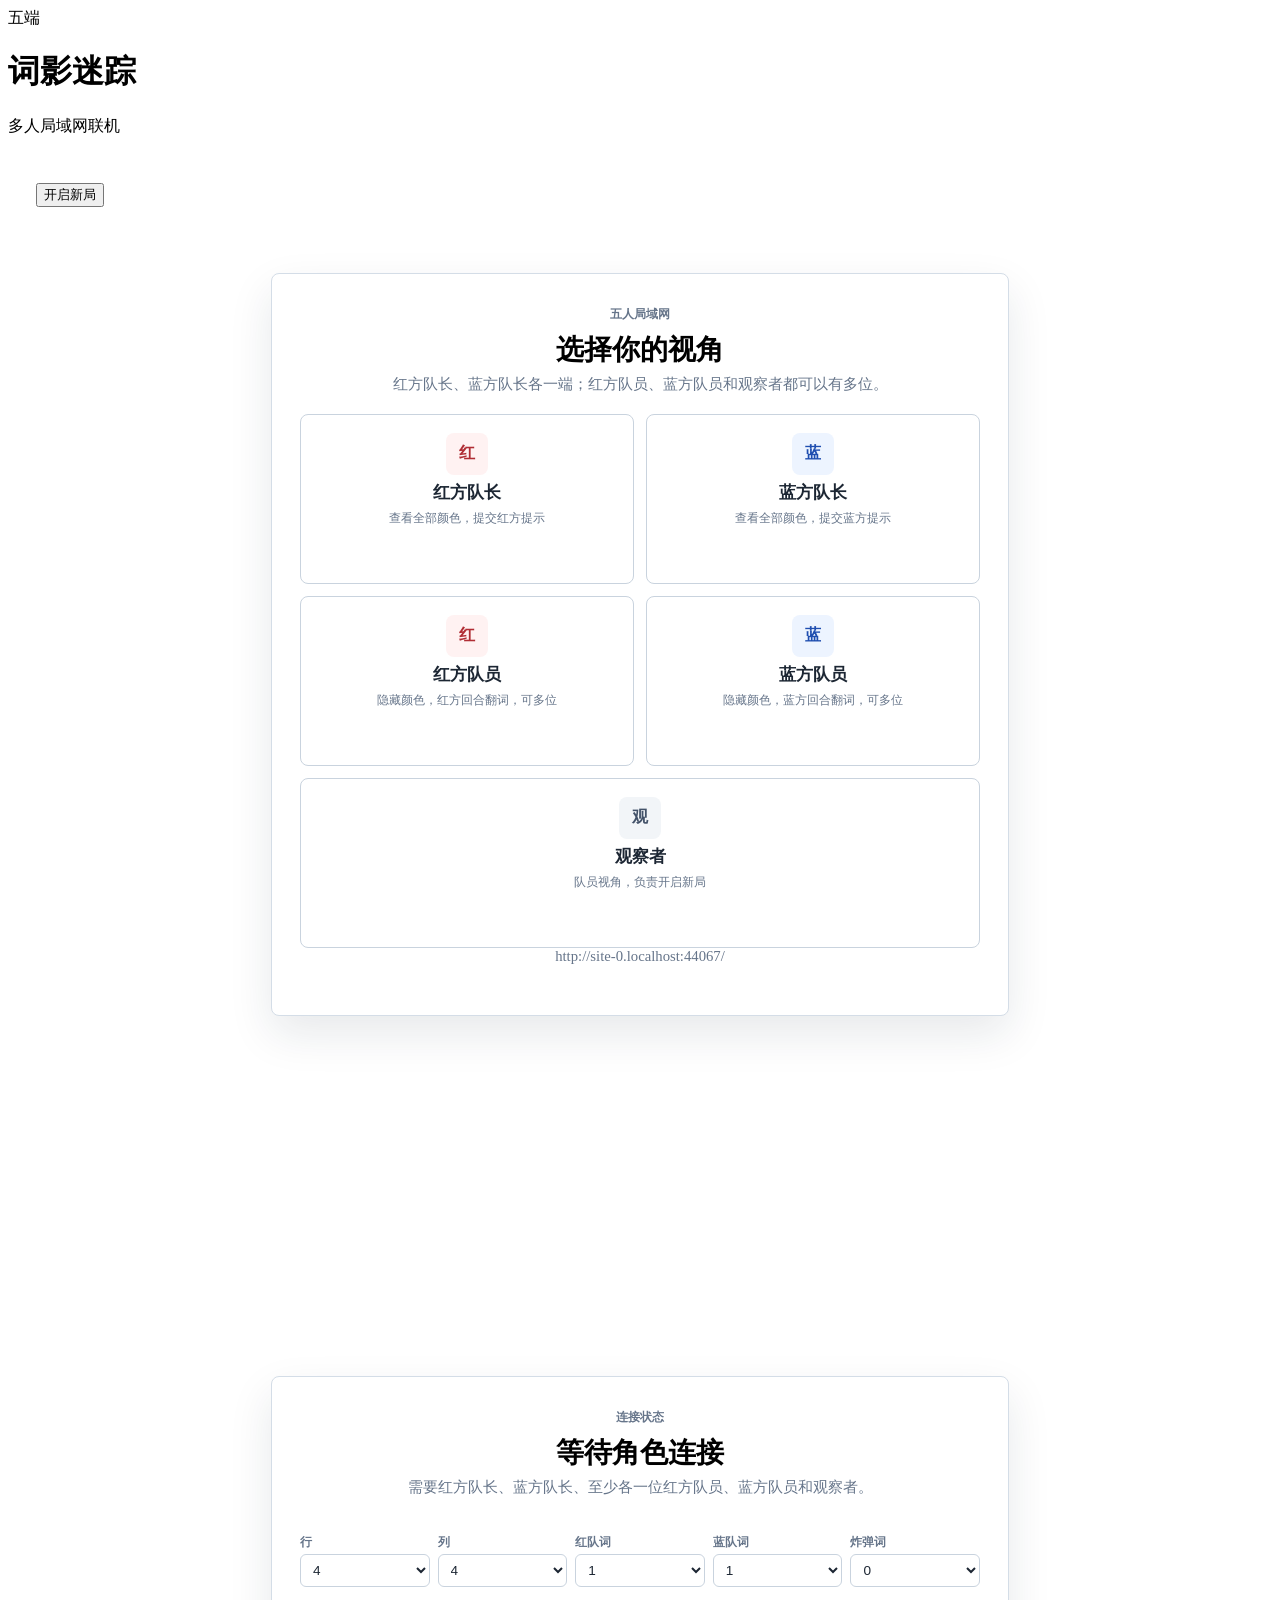
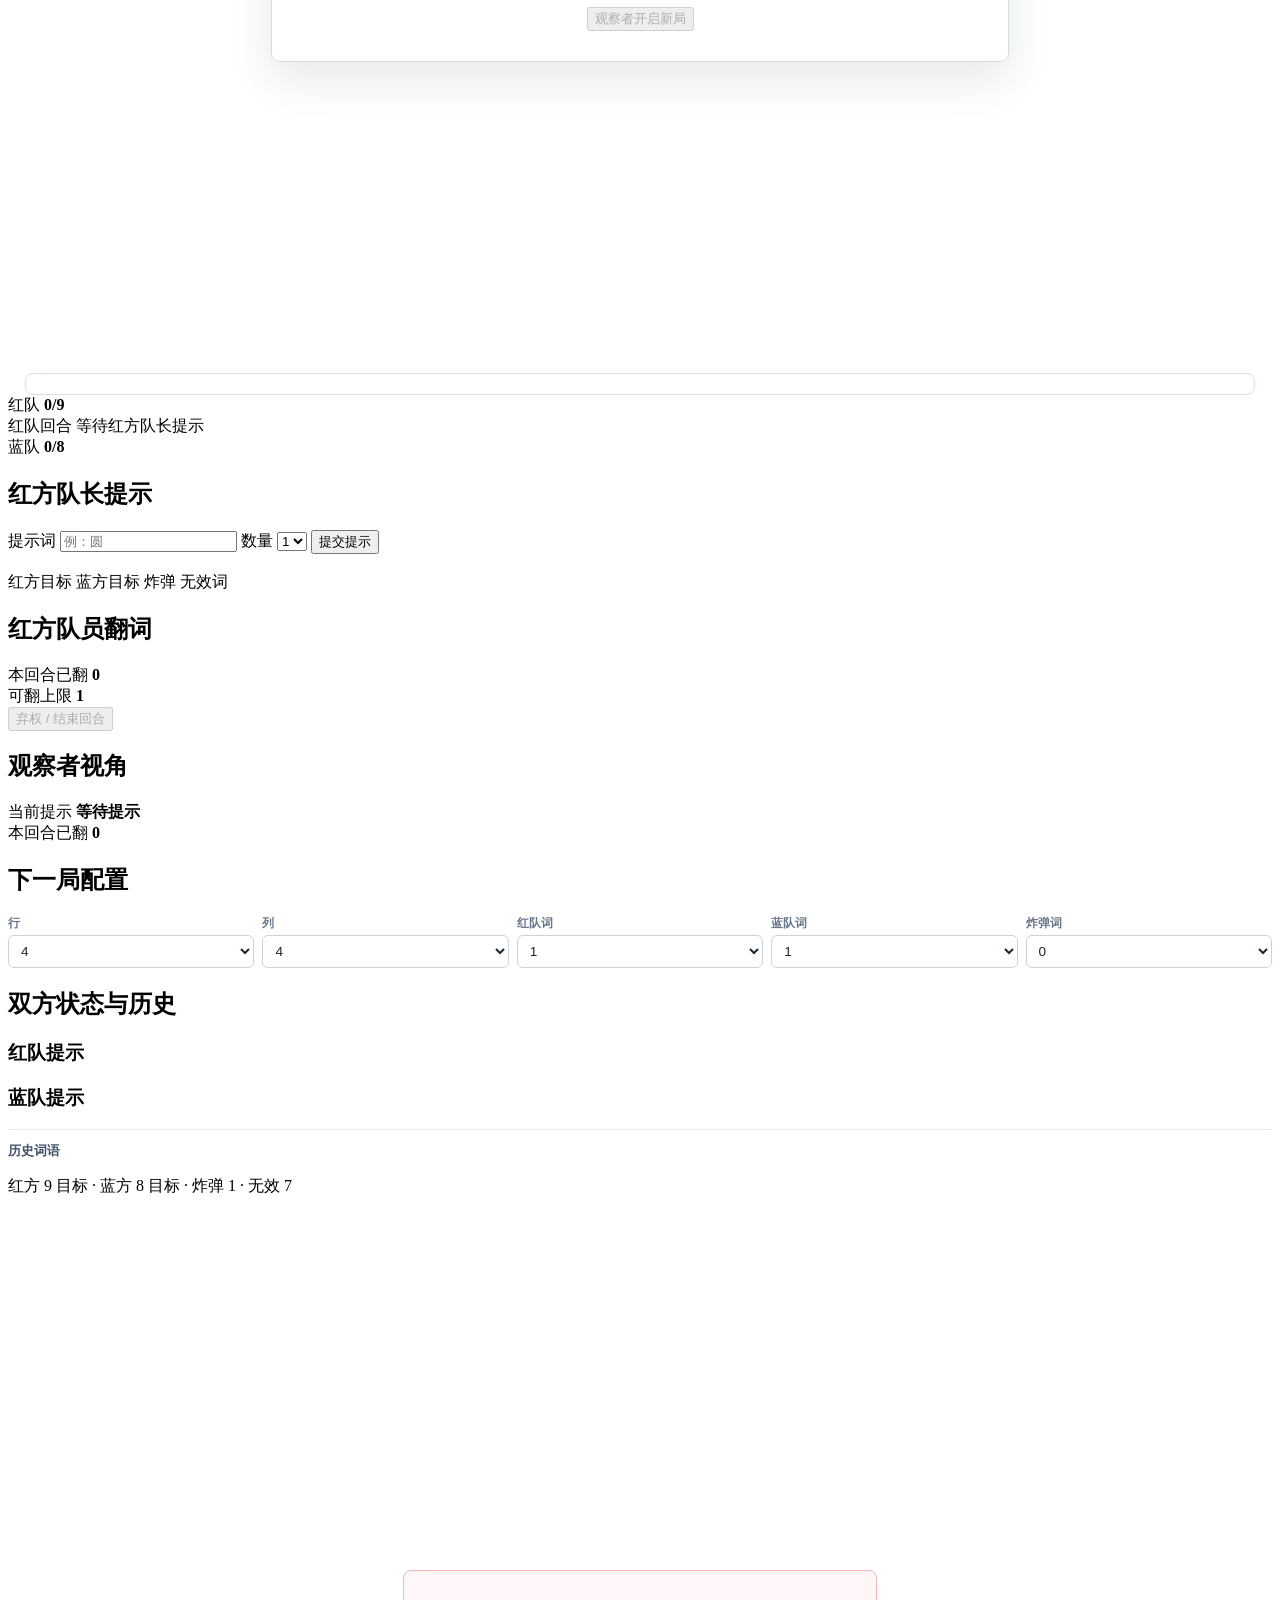
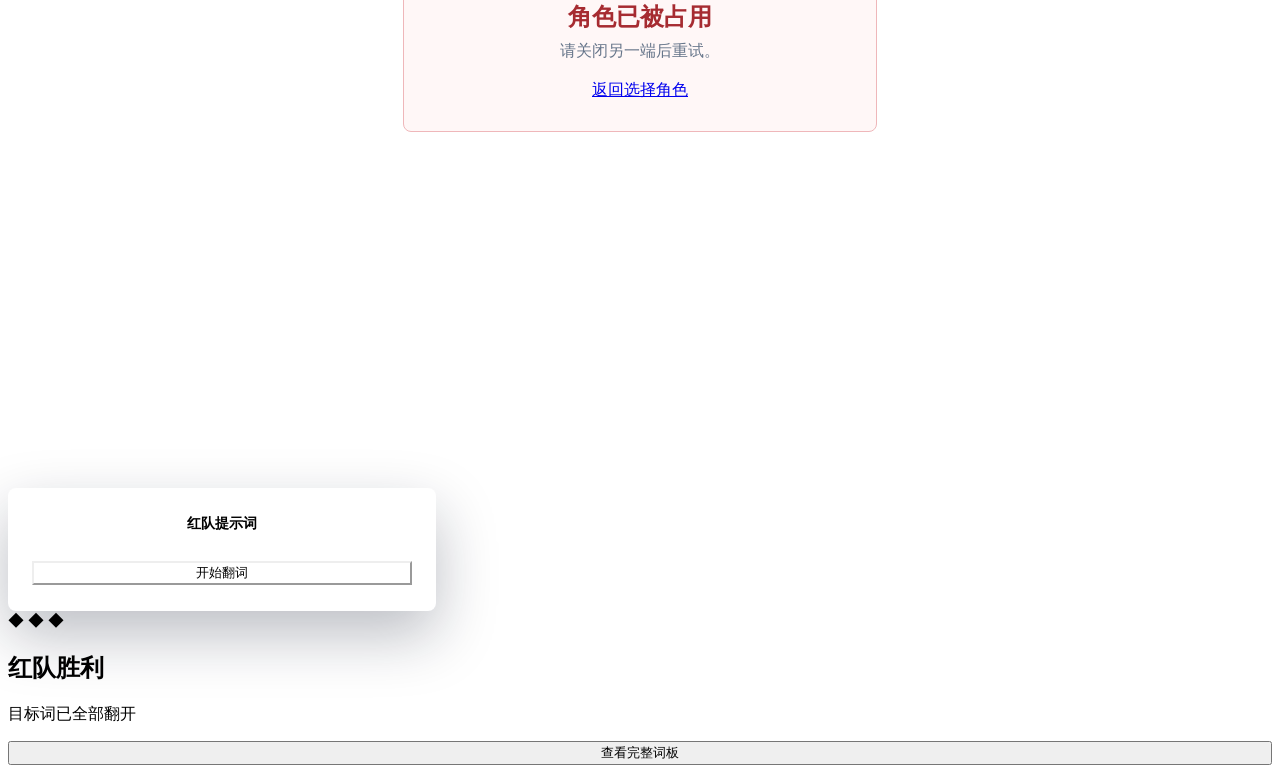
==== multi/index.html @ e09af117 "词影迷踪:单机/双机/五人/阿瓦隆 局域网联机游戏合集" ====
<!DOCTYPE html>
<html lang="zh-CN">
<head>
  <meta charset="UTF-8">
  <meta name="viewport" content="width=device-width, initial-scale=1.0">
  <title>词影迷踪 · 多人局域网版</title>
  <link rel="stylesheet" href="styles.css">
  <link rel="stylesheet" href="multi.css">
</head>
<body>
  <header class="topbar">
    <div class="brand">
      <div class="brand-mark" aria-hidden="true">五端</div>
      <div>
        <h1>词影迷踪</h1>
        <p>多人局域网联机</p>
      </div>
    </div>
    <div class="topbar-actions">
      <span id="roleBadge" class="role-badge"></span>
      <button id="newGameBtn" class="button button-primary hidden" type="button">开启新局</button>
    </div>
  </header>

  <main>
    <section id="landing" class="landing-panel">
      <div class="landing-card">
        <span class="landing-kicker">五人局域网</span>
        <h1>选择你的视角</h1>
        <p>红方队长、蓝方队长各一端；红方队员、蓝方队员和观察者都可以有多位。</p>
        <div class="role-grid role-grid-five">
          <a class="role-card role-card-red" href="./?role=red_captain">
            <span class="role-icon" aria-hidden="true">红</span>
            <strong>红方队长</strong>
            <small>查看全部颜色，提交红方提示</small>
          </a>
          <a class="role-card role-card-blue" href="./?role=blue_captain">
            <span class="role-icon" aria-hidden="true">蓝</span>
            <strong>蓝方队长</strong>
            <small>查看全部颜色，提交蓝方提示</small>
          </a>
          <a class="role-card role-card-red-member" href="./?role=red_member">
            <span class="role-icon" aria-hidden="true">红</span>
            <strong>红方队员</strong>
            <small>隐藏颜色，红方回合翻词，可多位</small>
          </a>
          <a class="role-card role-card-blue-member" href="./?role=blue_member">
            <span class="role-icon" aria-hidden="true">蓝</span>
            <strong>蓝方队员</strong>
            <small>隐藏颜色，蓝方回合翻词，可多位</small>
          </a>
          <a class="role-card role-card-observer" href="./?role=observer">
            <span class="role-icon" aria-hidden="true">观</span>
            <strong>观察者</strong>
            <small>队员视角，负责开启新局</small>
          </a>
        </div>
        <p id="originUrl" class="url-hint"></p>
      </div>
    </section>

    <section id="lobby" class="lobby-panel hidden">
      <div class="lobby-card">
        <span class="landing-kicker">连接状态</span>
        <h1 id="lobbyTitle">等待角色连接</h1>
        <p id="lobbyDetail">需要红方队长、蓝方队长、至少各一位红方队员、蓝方队员和观察者。</p>
        <div id="roleStatusGrid" class="role-status-grid"></div>
        <div id="lobbyConfig" class="config-panel hidden"></div>
        <button id="lobbyStartBtn" class="button button-primary button-block" type="button" disabled>观察者开启新局</button>
      </div>
    </section>

    <section id="game" class="hidden">
      <div id="connectionBanner" class="connection-banner"></div>

      <section class="scoreboard" aria-label="战况">
        <div class="score-card score-red">
          <span class="score-team">红队</span>
          <strong id="redScore">0/9</strong>
        </div>
        <div class="turn-card">
          <span id="turnBanner">红队回合</span>
          <span id="phaseHint">等待红方队长提示</span>
        </div>
        <div class="score-card score-blue">
          <span class="score-team">蓝队</span>
          <strong id="blueScore">0/8</strong>
        </div>
      </section>

      <section class="layout">
        <aside class="control-column">
          <div id="captainPanel" class="panel hidden">
            <div class="panel-heading">
              <span class="status-dot" aria-hidden="true"></span>
              <h2 id="controlTitle">红方队长提示</h2>
            </div>

            <div class="clue-form">
              <label class="field field-wide" for="clueWord">
                <span>提示词</span>
                <input id="clueWord" type="text" maxlength="8" autocomplete="off" placeholder="例：圆">
              </label>
              <label class="field" for="clueCount">
                <span>数量</span>
                <select id="clueCount" aria-label="提示数量">
                  <option value="0">0</option>
                  <option value="1" selected>1</option>
                  <option value="2">2</option>
                  <option value="3">3</option>
                  <option value="4">4</option>
                  <option value="5">5</option>
                  <option value="6">6</option>
                  <option value="7">7</option>
                  <option value="8">8</option>
                  <option value="9">9</option>
                </select>
              </label>
              <button id="clueSubmit" class="button button-primary button-block field-wide" type="button">提交提示</button>
            </div>

            <div class="legend">
              <span class="legend-item legend-red"><i aria-hidden="true"></i>红方目标</span>
              <span class="legend-item legend-blue"><i aria-hidden="true"></i>蓝方目标</span>
              <span class="legend-item legend-bomb"><i aria-hidden="true"></i>炸弹</span>
              <span class="legend-item legend-neutral"><i aria-hidden="true"></i>无效词</span>
            </div>
          </div>

          <div id="memberPanel" class="panel hidden">
            <div class="panel-heading">
              <span class="status-dot" aria-hidden="true"></span>
              <h2 id="memberTitle">红方队员翻词</h2>
            </div>
            <div class="guess-stats">
              <div>
                <span>本回合已翻</span>
                <strong id="flipProgress">0</strong>
              </div>
              <div>
                <span>可翻上限</span>
                <strong id="flipLimit">1</strong>
              </div>
            </div>
            <button id="passBtn" class="button button-ghost button-block" type="button" disabled>弃权 / 结束回合</button>
          </div>

          <div id="observerPanel" class="panel hidden">
            <div class="panel-heading">
              <span class="status-dot" aria-hidden="true"></span>
              <h2>观察者视角</h2>
            </div>
            <div class="guess-stats">
              <div>
                <span>当前提示</span>
                <strong id="observerClue">等待提示</strong>
              </div>
              <div>
                <span>本回合已翻</span>
                <strong id="observerFlips">0</strong>
              </div>
            </div>
          </div>

          <div id="gameConfigPanel" class="panel hidden">
            <div class="panel-heading">
              <span class="status-dot" aria-hidden="true"></span>
              <h2>下一局配置</h2>
            </div>
            <div id="gameConfig" class="config-panel"></div>
          </div>

          <div class="panel event-panel">
            <div class="panel-heading">
              <h2>双方状态与历史</h2>
            </div>
            <div class="clue-log">
              <div class="clue-column clue-column-red">
                <h3>红队提示</h3>
                <ol id="redClueLog" class="event-list"></ol>
              </div>
              <div class="clue-column clue-column-blue">
                <h3>蓝队提示</h3>
                <ol id="blueClueLog" class="event-list"></ol>
              </div>
            </div>
            <div class="event-history">
              <h3>历史词语</h3>
              <ol id="eventLog" class="event-list"></ol>
            </div>
          </div>
        </aside>

        <section class="board-section" aria-label="词板">
          <div id="board" class="word-grid"></div>
          <p id="boardFoot" class="board-foot">红方 9 目标 · 蓝方 8 目标 · 炸弹 1 · 无效 7</p>
        </section>
      </section>
    </section>

    <section id="blocked" class="blocked-panel hidden">
      <div class="blocked-card">
        <h2 id="blockedTitle">角色已被占用</h2>
        <p id="blockedDetail">请关闭另一端后重试。</p>
        <a class="button button-primary" href="./">返回选择角色</a>
      </div>
    </section>
  </main>

  <div id="toast" class="toast" role="status" aria-live="polite"></div>

  <div id="cluePopup" class="overlay clue-popup-overlay hidden" role="dialog" aria-modal="true" aria-labelledby="cluePopupTag">
    <div class="clue-popup-card">
      <span id="cluePopupTag" class="clue-popup-tag">红队提示词</span>
      <strong id="cluePopupWord" class="clue-popup-word"></strong>
      <span id="cluePopupCount" class="clue-popup-meta"></span>
      <span id="cluePopupLimit" class="clue-popup-meta"></span>
      <button id="cluePopupClose" class="button button-primary" type="button">开始翻词</button>
    </div>
  </div>

  <div id="winnerOverlay" class="overlay hidden" role="dialog" aria-modal="true" aria-labelledby="winnerTitle">
    <div class="winner-card">
      <span class="winner-crown" aria-hidden="true">◆ ◆ ◆</span>
      <h2 id="winnerTitle">红队胜利</h2>
      <p id="winnerDetail">目标词已全部翻开</p>
      <div class="winner-actions">
        <button id="closeWinnerBtn" class="button button-primary" type="button">查看完整词板</button>
      </div>
    </div>
  </div>

  <script src="game.js"></script>
</body>
</html>
---- multi/styles.css ----
.landing-panel,
.lobby-panel {
  display: grid;
  place-items: center;
  min-height: calc(100vh - 73px);
  padding: 24px;
}

.landing-card,
.lobby-card {
  width: min(680px, 100%);
  padding: 30px 28px;
  border: 1px solid #d4dde7;
  border-radius: 8px;
  background: #ffffff;
  box-shadow: 0 18px 44px rgba(23, 37, 58, 0.1);
  text-align: center;
}

.landing-kicker {
  color: #66758a;
  font-size: 0.78rem;
  font-weight: 800;
}

.landing-card h1,
.lobby-card h1 {
  margin: 8px 0 6px;
  font-size: 1.75rem;
}

.landing-card > p,
.lobby-card > p {
  margin: 0 0 20px;
  color: #66758a;
  font-size: 0.92rem;
}

.role-grid {
  display: grid;
  grid-template-columns: 1fr 1fr;
  gap: 12px;
}

.role-grid-five {
  grid-template-columns: repeat(2, 1fr);
}

.role-card {
  display: flex;
  flex-direction: column;
  align-items: center;
  gap: 6px;
  min-height: 132px;
  padding: 18px 14px;
  border: 1px solid #c9d3de;
  border-radius: 8px;
  background: #ffffff;
  color: #1c2633;
  text-decoration: none;
  transition: transform 0.14s ease, border-color 0.14s ease, box-shadow 0.14s ease;
}

.role-card:hover {
  transform: translateY(-2px);
  box-shadow: 0 10px 22px rgba(23, 37, 58, 0.12);
}

.role-card-observer {
  grid-column: 1 / -1;
}

.role-icon {
  display: grid;
  place-items: center;
  width: 42px;
  height: 42px;
  border-radius: 8px;
  font-weight: 800;
}

.role-card-red .role-icon,
.role-card-red-member .role-icon {
  background: #fff2f2;
  color: #b02d34;
}

.role-card-blue .role-icon,
.role-card-blue-member .role-icon {
  background: #edf4ff;
  color: #1f4eb0;
}

.role-card-observer .role-icon {
  background: #f2f5f8;
  color: #435269;
}

.role-card strong {
  font-size: 1.05rem;
}

.role-card small {
  color: #66758a;
  font-size: 0.76rem;
  line-height: 1.4;
}

.url-hint {
  margin: 18px 0 0;
  color: #8895a7;
  font-size: 0.8rem;
  word-break: break-all;
}

.role-status-grid {
  display: grid;
  grid-template-columns: 1fr 1fr;
  gap: 10px;
  margin: 0 0 18px;
  text-align: left;
}

.role-status-row {
  display: flex;
  align-items: center;
  justify-content: space-between;
  gap: 10px;
  min-height: 42px;
  padding: 9px 12px;
  border: 1px solid #d4dde7;
  border-radius: 8px;
  background: #f8fafc;
}

.role-status-name {
  color: #4c5b6e;
  font-size: 0.86rem;
  font-weight: 700;
}

.role-status-dot {
  width: 12px;
  height: 12px;
  border-radius: 50%;
  background: #c4ced9;
}

.role-status-dot.connected {
  background: #1f8a62;
  box-shadow: 0 0 0 4px rgba(31, 138, 98, 0.14);
}

.connection-banner {
  width: min(1200px, calc(100% - 48px));
  margin: 16px auto 0;
  padding: 10px 14px;
  border: 1px solid #d4dde7;
  border-radius: 8px;
  background: #ffffff;
  color: #4c5b6e;
  font-size: 0.86rem;
  font-weight: 700;
  text-align: center;
}

.connection-banner.warn {
  background: #fff7df;
  border-color: #e2c56c;
  color: #785b0c;
}

.connection-banner.success {
  background: #eaf9f1;
  border-color: #8bd0ae;
  color: #146a4b;
}

.role-badge {
  display: inline-flex;
  align-items: center;
  min-height: 34px;
  padding: 6px 12px;
  border-radius: 999px;
  font-size: 0.82rem;
  font-weight: 800;
}

.role-badge.red_captain,
.role-badge.red_member {
  background: #fff2f2;
  color: #b02d34;
  border: 1px solid #efb7ba;
}

.role-badge.blue_captain,
.role-badge.blue_member {
  background: #edf4ff;
  color: #1f4eb0;
  border: 1px solid #b7ccf3;
}

.role-badge.observer {
  background: #f2f5f8;
  color: #435269;
  border: 1px solid #c7d1dc;
}

#captainPanel .legend {
  margin-top: 18px;
}

.event-history {
  margin-top: 16px;
  padding-top: 12px;
  border-top: 1px solid #e5ebf1;
}

.event-history h3 {
  margin: 0 0 8px;
  color: #435269;
  font-size: 0.82rem;
}

.event-history .event-list {
  max-height: 170px;
}

.clue-popup-overlay {
  z-index: 70;
}

.clue-popup-overlay.red {
  --team-color: var(--red);
}

.clue-popup-overlay.blue {
  --team-color: var(--blue);
}

.clue-popup-card {
  width: min(380px, 100%);
  padding: 26px 24px;
  border-top: 6px solid var(--team-color);
  border-radius: 8px;
  background: #ffffff;
  box-shadow: 0 24px 60px rgba(15, 23, 42, 0.28);
  text-align: center;
}

.clue-popup-tag {
  color: var(--team-color);
  font-size: 0.9rem;
  font-weight: 800;
}

.clue-popup-word {
  display: block;
  margin: 10px 0 8px;
  color: var(--team-color);
  font-size: 2.2rem;
  line-height: 1.2;
  overflow-wrap: anywhere;
}

.clue-popup-meta {
  display: block;
  color: #66758a;
  font-size: 0.9rem;
}

.clue-popup-meta + .clue-popup-meta {
  margin-top: 4px;
}

.clue-popup-card .button {
  width: 100%;
  margin-top: 18px;
  background: var(--team-color);
  border-color: var(--team-color);
}

.clue-popup-card .button:hover:not(:disabled) {
  filter: brightness(0.95);
}

.blocked-panel {
  display: grid;
  place-items: center;
  min-height: calc(100vh - 73px);
  padding: 24px;
}

.blocked-card {
  width: min(420px, 100%);
  padding: 30px 26px;
  border: 1px solid #efb7ba;
  border-radius: 8px;
  background: #fff7f7;
  text-align: center;
}

.blocked-card h2 {
  margin: 0 0 8px;
  color: #a62b31;
}

.blocked-card p {
  margin: 0 0 18px;
  color: #66758a;
}

.winner-actions {
  display: flex;
  justify-content: center;
}

.winner-actions .button {
  width: 100%;
}

body.waiting .word-cell.captain-view {
  filter: saturate(0.7);
}

.config-panel {
  margin: 16px 0 20px;
  text-align: left;
}

.config-controls {
  display: grid;
  grid-template-columns: repeat(5, 1fr);
  gap: 8px;
}

.config-field {
  display: flex;
  flex-direction: column;
  gap: 4px;
}

.config-label {
  color: #66758a;
  font-size: 0.72rem;
  font-weight: 700;
}

.config-field select {
  width: 100%;
  padding: 7px 8px;
  border: 1px solid #c9d3de;
  border-radius: 6px;
  background: #ffffff;
  color: #1c2633;
  font-size: 0.85rem;
}

@media (max-width: 720px) {
  .landing-panel,
  .lobby-panel,
  .blocked-panel {
    min-height: calc(100vh - 65px);
    padding: 16px;
  }

  .landing-card,
  .lobby-card {
    padding: 24px 18px;
  }

  .role-grid-five,
  .role-grid {
    grid-template-columns: 1fr;
  }

  .role-card-observer {
    grid-column: auto;
  }

  .role-card {
    min-height: 112px;
  }

  .role-status-grid {
    grid-template-columns: 1fr;
  }

  .connection-banner {
    width: calc(100% - 32px);
  }

  .config-controls {
    grid-template-columns: repeat(2, 1fr);
  }
}
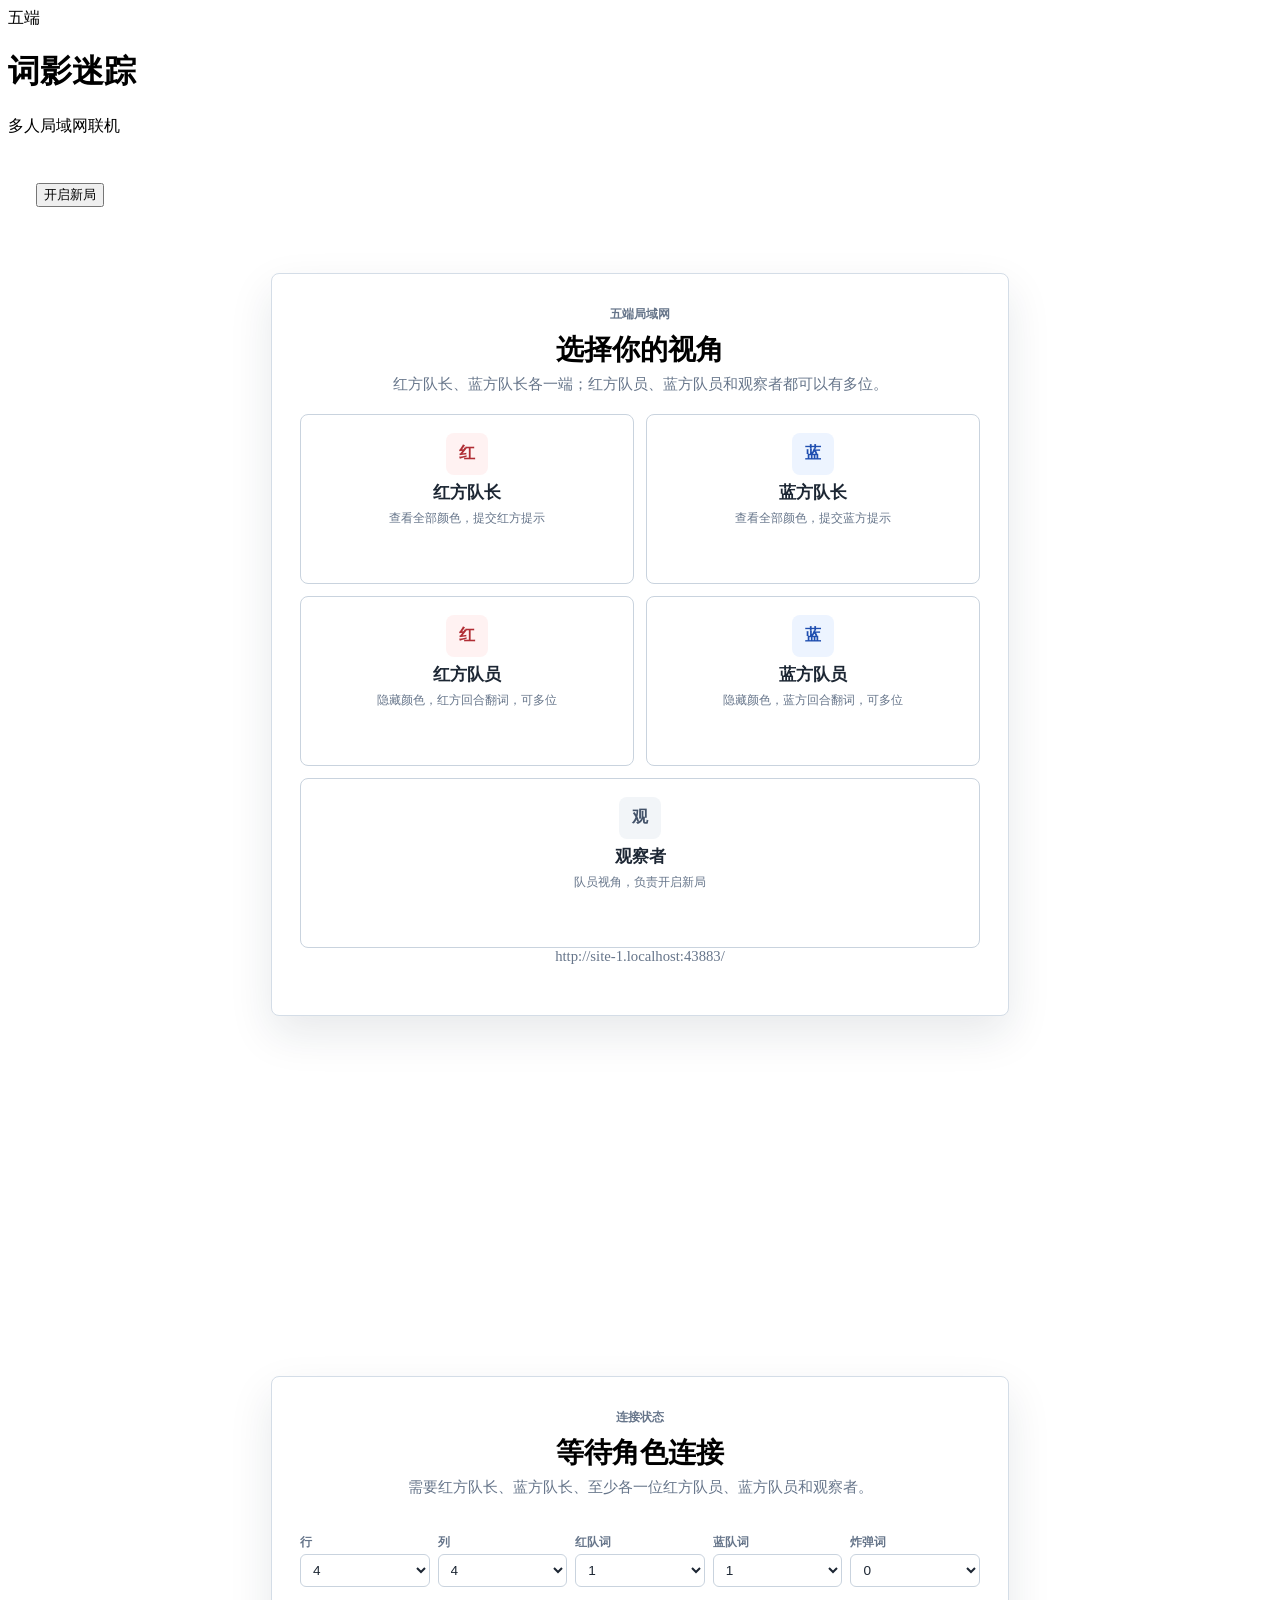
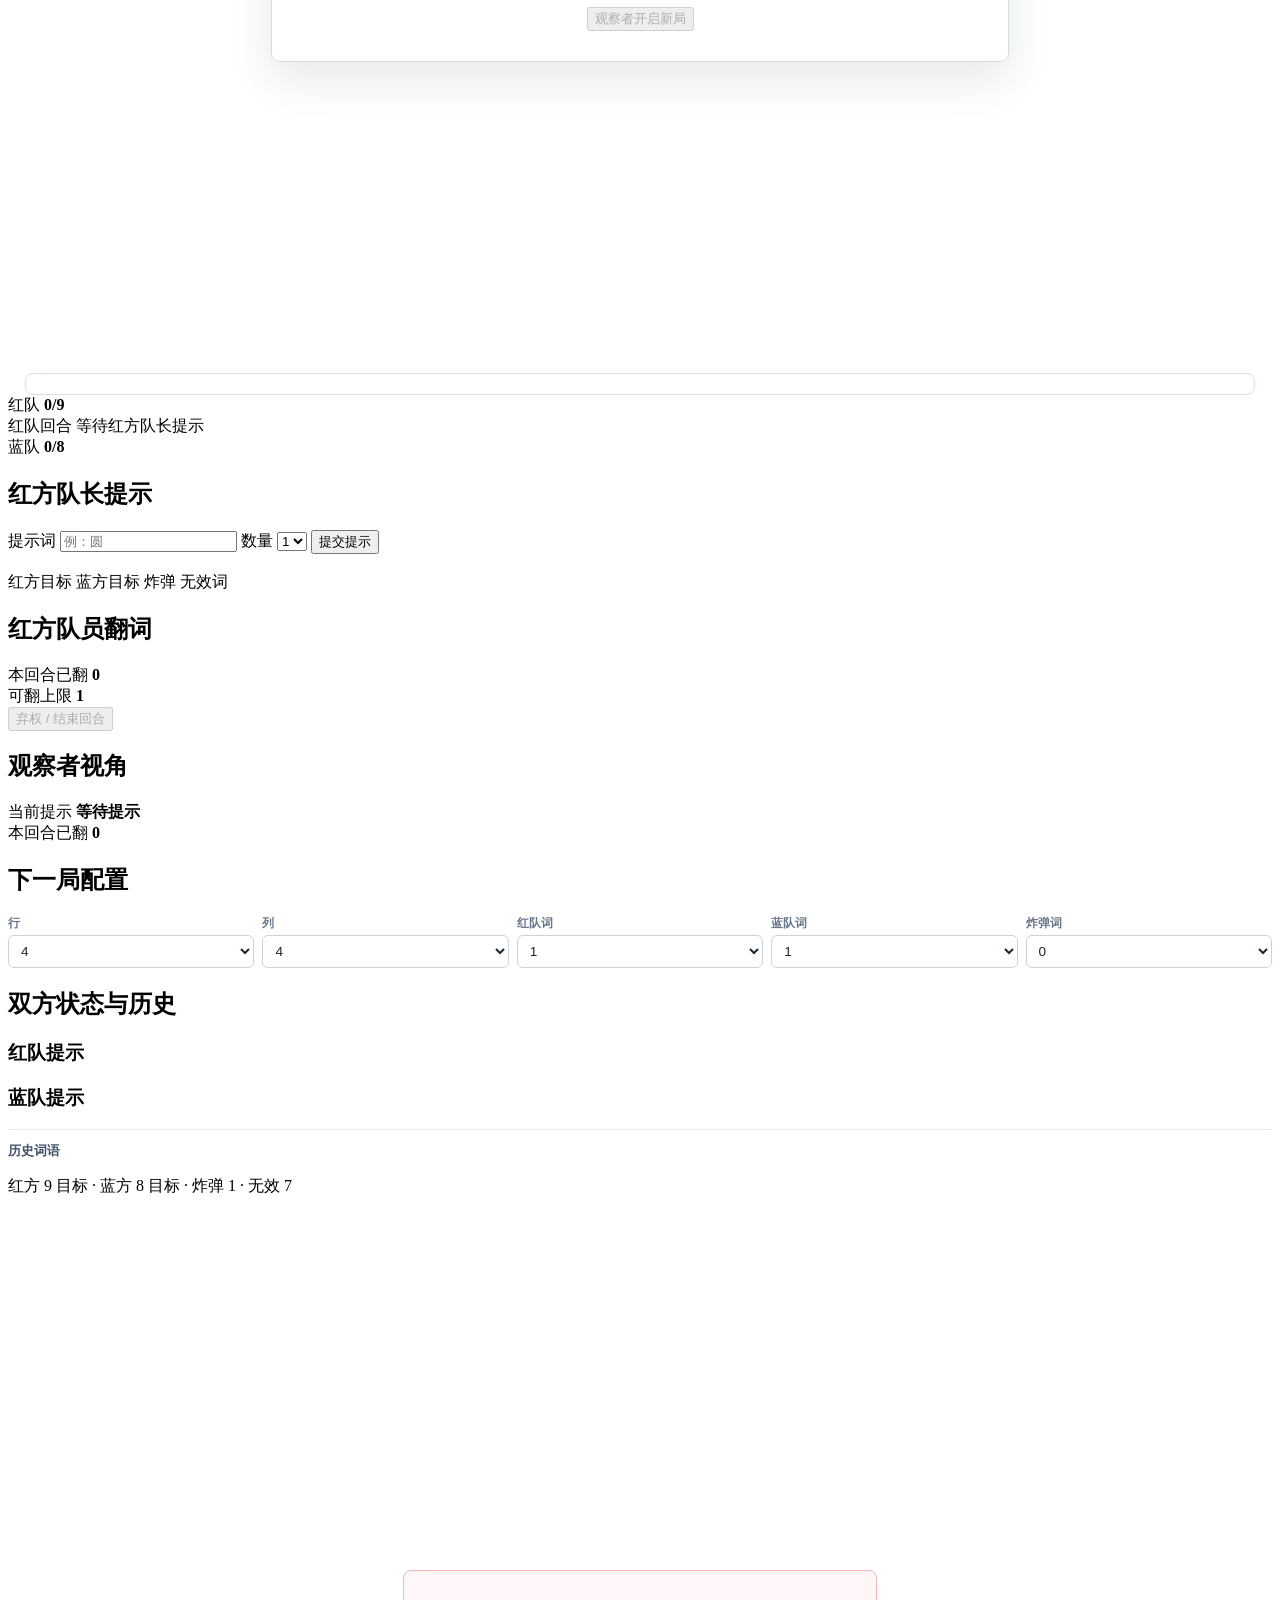
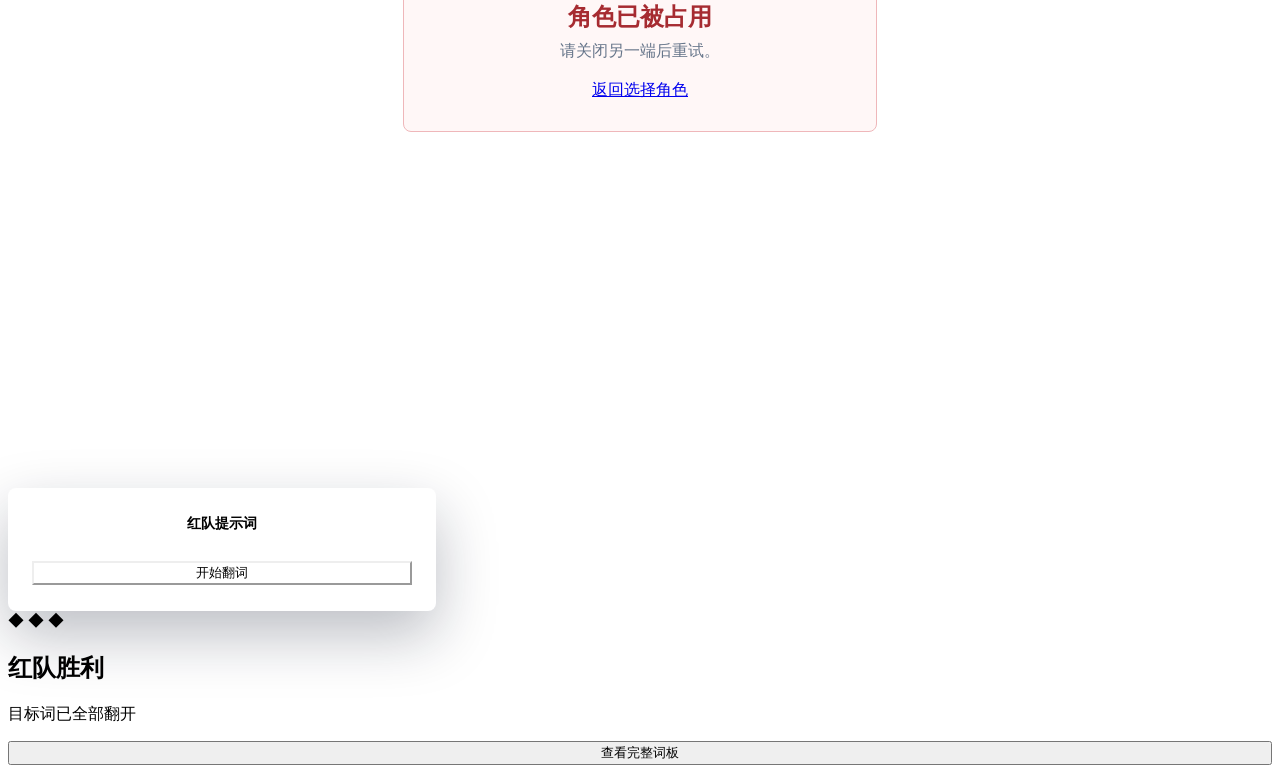
==== commit 99ddbfbb: "multi 版「五人」更正为「五端」：5 种角色端、最少 4 人可开局（其中一人兼任观察者端）" ====
--- a/multi/index.html
+++ b/multi/index.html
@@ -25,7 +25,7 @@
   <main>
     <section id="landing" class="landing-panel">
       <div class="landing-card">
-        <span class="landing-kicker">五人局域网</span>
+        <span class="landing-kicker">五端局域网</span>
         <h1>选择你的视角</h1>
         <p>红方队长、蓝方队长各一端；红方队员、蓝方队员和观察者都可以有多位。</p>
         <div class="role-grid role-grid-five">
